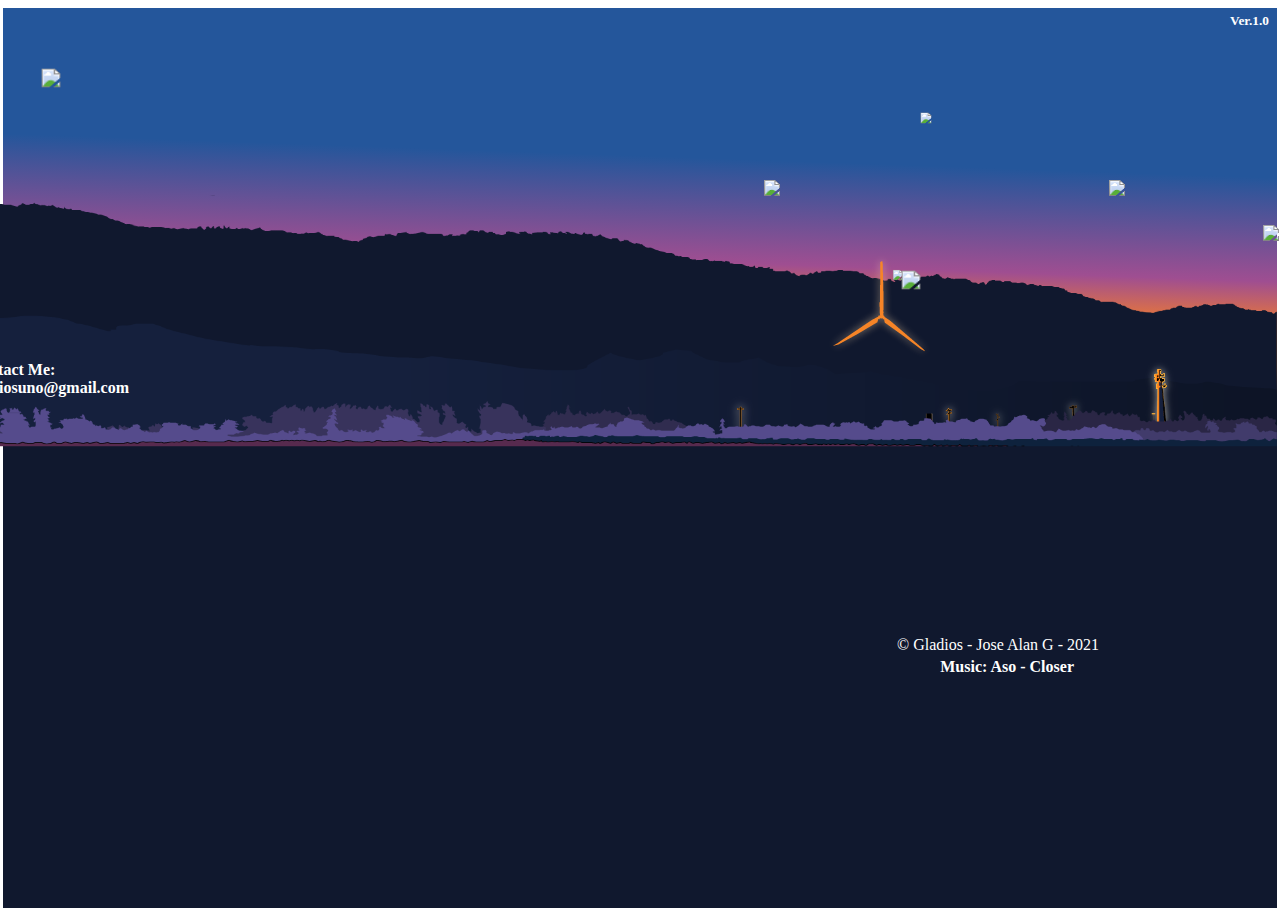
==== index.html @ c3e25130 "Test2" ====
<!DOCTYPE html>
<html lang="en">
  <head>
    <title>GladiosUno Home</title>
    <meta name="viewport" content="width=device-width, initial-scale=1.0">
    <link rel="stylesheet" type="text/css" href="css/style.css">
  </head>
  <body>
    <div class="scene">
      <h1>Contact Me: gladiosuno@gmail.com</h1>
      <h2>Music: Aso - Closer</h2>
      <h3>Ver.1.0</h3>
      <p>&copy; Gladios - Jose Alan G - 2021</p>
      <img src="images/mainb.png" class="soledadup">
      <img src="images/obj1.png" class="obj1">
      <img src="images/obj2.png" class="obj2">
      <img src="images/light1.png" class="light1">
      <img src="images/plight.png" class="plight">
      <img src="images/light1.png" class="plight2">
      <img src="images/planesmoke.png" class="smoke">
      <img src="images/plane.png" class="plane">
      <img src="images/home.png" class="home">
      <a href="aboutme.html"> <img src="images/aboutme.png" class="aboutme"></img></a>
      <a href="portfo.html"> <img src="images/portfo.png" class="portfo"></img></a>
      <a href="portfo.html"> <img src="images/hitbox.png" class="hitabout"></img></a>
      <a href="aboutme.html"> <img src="images/hitbox.png" class="hitportfo"></img></a>

      <audio id="audioFile">
        <source src="audio/AsoCloser.mp3" type="audio/mpeg">
          <source src="audio/AsoCloser.ogg" type="audio/ogg">
      </audio>

      <a href="#!"> <img src="images/play.png" class='musicOff' onclick="playPause()"></img></a>

      <script type="text/javascript">
      var audioFile = document.getElementById('audioFile');
      var musicOff = document.getElementById('musicOff');
      var count = 0;

        function playPause(){
          if(count == 0){
            count = 1;
            audioFile.play();
          } else {
            count = 0;
            audioFile.pause();
          }
        }
</script>

    </div>
  </body>

</html>
---- css/style.css ----
*
{
  width: auto;
  height: auto;
  margin-left: 1px;
  margin-right: 1px;
  padding: 0;
  box-sizing: border-box;
}
.scene
{
  height: 100vh;
  weight: 100vw;
  background: rgb(36,86,155);
  background: linear-gradient(182deg, rgba(36,86,155,1) 18%, rgba(159,78,145,1) 29%, rgba(255,132,28,1) 35%, rgba(255,132,28,1) 38%, rgba(16,24,46,1) 41%);
  overflow: hidden;
}
.musicOff
{
  top: 70px;
  right: 1220px;
  position: absolute;
  z-index: 0;
  transform: scale(1.2);
  animation: opacity 10s infinite;
}
@keyframes opacity {
  0% {opacity: 1;}
  75% {opacity: 0.7;}
  100% {opacity: 1;}
}
.musicOff:hover
{
top: 30px;
}
.home
{
  position: absolute;
  top: 20%;
  right: 39%;
  z-index: 1;
}
.aboutme
{
  position: absolute;
  top: 20%;
  right: 12%;
  z-index: 2;
}
.portfo
{
  position: absolute;
  top: 25%;
  right: 0%;
  z-index: 3;
}
.hitabout
{
  position: absolute;
  top: 150px;
  right: -45px;
  z-index: 1000;
  transform: scale(0.7);
}
.hitportfo
{
  position: absolute;
  top: 110px;
  right: 345px;
  z-index: 1000;
  transform: scale(0.7);
}
.soledadup
{
  position: absolute;
  top: 130px;
  right: -370px;
  transform: scale(0.66);
  z-index: 4;
}
.obj1
{
  position: absolute;
  top: 248px;
  right: 329px;
  z-index: 5;
  animation: rotation 6s infinite linear;
}
@keyframes rotation {
0% { transform: rotate(0deg);
}
 100% {transform: rotate(359deg);}
}
.obj2
{
  position: absolute;
  top: 267px;
  right: 373px;
  z-index: 6;
  transform: scale(0.65);
}
.light1
{
  top: 272px;
  right: 360px;
  position: absolute;
  transform: scale(1.2);
  opacity: 1;
  z-index: 7;
  animation: mylight 7s ease-in-out 0s infinite;

}
@keyframes mylight {
0% { opacity: 0;}
50%{ opacity: 0;}
75%{ opacity: 1;}
100%{opacity: 0.3;}
}
.plane
{
  top: -930px;
  right: 460px;
  position: relative;
  transform: scale(0.4);
  z-index: 0;
  animation: fly 85s ease-in-out 0s;
}
@keyframes fly {
  0% {right: 460px;}
  100%{right: -1150px;}
}
.plight
{
  top: -896px;
  right: 311px;
  position: relative;
  transform: scale(0.5);
  opacity: 1;
  z-index: 1;
  animation: fly2 85s ease-in-out 0s, mylight 1.5s infinite;
}
@keyframes fly2 {
  0% {right: 311px;}
  100% {right: -1300px;}
}
.plight2
{
  top: -892px;
  right: 381px;
  position: relative;
  transform: scale(0.6);
  opacity: 0;
  z-index: 1;
  animation: fly3 84.8s ease-in-out 0s, mylight 2s infinite;
}
@keyframes fly3 {
  0% {right: 381px;}
  100% {right: -1230px;}
}
.smoke
{
  top: 38px;
  right: 1470px;
  position: absolute;
  z-index: 0;
  height: 15px;
  width: 45px;
  animation: smoke1 118s ease-in-out 2.5s;
}
@keyframes smoke1 {
  0% {width: 45px; right: 1470px;}
  65% {width: 1500px; right:0px; opacity: 1}
  100% {width: 1500px; right:0px; opacity: 0.4;}
}
h1
{
  top: 350px;
  right: 1150px;
  position: absolute;
  z-index: 1000;
  color: white;
  font-size: 12pt
}
h2
{
  top: 645px;
  right: 205px;
  position: absolute;
  z-index: 1000;
  color: white;
  font-size: 12pt
}
h3
{
  top: 0px;
  right: 10px;
  position: absolute;
  z-index: 1000;
  color: white;
  font-size: 10pt
}
p
{
  top: 620px;
  right: 180px;
  position: absolute;
  z-index: 1000;
  color: white;
  font-size: 12pt
}
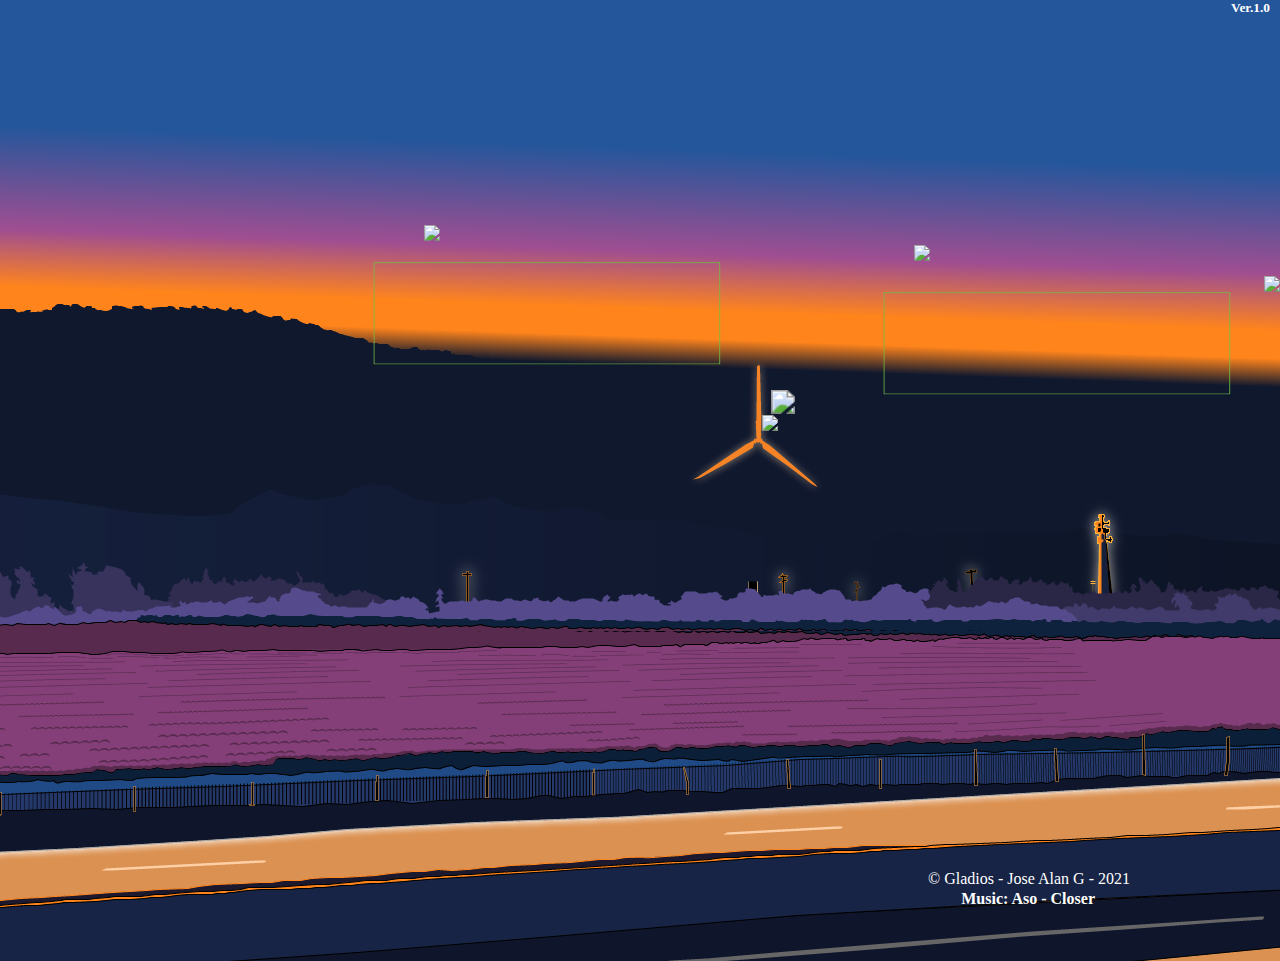
==== commit 0e29911a: "Fix4" ====
--- a/index.html
+++ b/index.html
@@ -12,6 +12,7 @@
       <h3>Ver.1.0</h3>
       <p>&copy; Gladios - Jose Alan G - 2021</p>
       <img src="images/mainb.png" class="soledadup">
+      <img src="images/mainbd.png" class="soledaddw">
       <img src="images/obj1.png" class="obj1">
       <img src="images/obj2.png" class="obj2">
       <img src="images/light1.png" class="light1">
--- a/css/style.css
+++ b/css/style.css
@@ -2,8 +2,7 @@
 {
   width: auto;
   height: auto;
-  margin-left: 1px;
-  margin-right: 1px;
+  margin: 0;
   padding: 0;
   box-sizing: border-box;
 }
@@ -17,11 +16,11 @@
 }
 .musicOff
 {
-  top: 70px;
-  right: 1220px;
+  top: 180px;
+  right: 1640px;
   position: absolute;
   z-index: 0;
-  transform: scale(1.2);
+  transform: scale(1.8);
   animation: opacity 10s infinite;
 }
 @keyframes opacity {
@@ -36,53 +35,61 @@
 .home
 {
   position: absolute;
-  top: 20%;
-  right: 39%;
+  top: 225px;
+  right: 840px;
   z-index: 1;
 }
 .aboutme
 {
   position: absolute;
-  top: 20%;
-  right: 12%;
+  top: 245px;
+  right: 350px;
   z-index: 2;
 }
 .portfo
 {
   position: absolute;
-  top: 25%;
-  right: 0%;
+  top: 276px;
+  right: 0px;
   z-index: 3;
 }
 .hitabout
 {
   position: absolute;
-  top: 150px;
-  right: -45px;
+  top: 270px;
+  right: -25px;
   z-index: 1000;
   transform: scale(0.7);
 }
 .hitportfo
 {
   position: absolute;
-  top: 110px;
-  right: 345px;
+  top: 240px;
+  right: 485px;
   z-index: 1000;
   transform: scale(0.7);
 }
 .soledadup
 {
   position: absolute;
-  top: 130px;
-  right: -370px;
-  transform: scale(0.66);
+  top: 250px;
+  right: 0px;
+  transform: scale(1);
   z-index: 4;
 }
+.soledaddw
+{
+  position: absolute;
+  top: 630px;
+  right: 0px;
+  transform: scale(1);
+  z-index: 3;
+}
 .obj1
 {
   position: absolute;
-  top: 248px;
-  right: 329px;
+  top: 351px;
+  right: 433px;
   z-index: 5;
   animation: rotation 6s infinite linear;
 }
@@ -94,17 +101,17 @@
 .obj2
 {
   position: absolute;
-  top: 267px;
-  right: 373px;
+  top: 415px;
+  right: 502px;
   z-index: 6;
-  transform: scale(0.65);
+  transform: scale(1);
 }
 .light1
 {
-  top: 272px;
-  right: 360px;
-  position: absolute;
-  transform: scale(1.2);
+  top: 394px;
+  right: 489px;
+  position: absolute;
+  transform: scale(1.5);
   opacity: 1;
   z-index: 7;
   animation: mylight 7s ease-in-out 0s infinite;
@@ -118,73 +125,75 @@
 }
 .plane
 {
-  top: -930px;
-  right: 460px;
-  position: relative;
-  transform: scale(0.4);
-  z-index: 0;
+  top: 30px;
+  right: 1880px;
+  position: absolute;
+  transform: scale(0.5);
+  z-index: 4;
+  opacity: 1;
   animation: fly 85s ease-in-out 0s;
 }
 @keyframes fly {
-  0% {right: 460px;}
-  100%{right: -1150px;}
+  0% {right: 1880px; opacity: 1;}
+  99%{right: 5px; transform: scale(0.3); opacity: 0.7;}
+  100%{right: 0px; transform: scale(); opacity: 0;}
 }
 .plight
 {
-  top: -896px;
-  right: 311px;
-  position: relative;
+  top: -11px;
+  right: 1879px;
+  position: absolute;
   transform: scale(0.5);
-  opacity: 1;
-  z-index: 1;
-  animation: fly2 85s ease-in-out 0s, mylight 1.5s infinite;
+  opacity: 0;
+  z-index: 9;
+  animation: fly2 84s ease-in-out 0s, mylight 1.5s infinite; */
 }
 @keyframes fly2 {
-  0% {right: 311px;}
-  100% {right: -1300px;}
+  0% {right: 1879px; opacity: 1;}
+  100% {right: 5px; transform: scale(0.2); opacity: 0;}
 }
 .plight2
 {
-  top: -892px;
-  right: 381px;
-  position: relative;
+  top: -3px;
+  right: 1856px;
+  position: absolute;
   transform: scale(0.6);
   opacity: 0;
-  z-index: 1;
-  animation: fly3 84.8s ease-in-out 0s, mylight 2s infinite;
+  z-index: 10;
+  animation: fly3 83.4s ease-in-out 0s, mylight 2s infinite; */
 }
 @keyframes fly3 {
-  0% {right: 381px;}
-  100% {right: -1230px;}
+  0% {right: 1856px; opacity: 1;}
+  100% {right: 1px; transform: scale(0.2);}
 }
 .smoke
 {
-  top: 38px;
-  right: 1470px;
+  top: 29px;
+  right: 1920px;
   position: absolute;
   z-index: 0;
   height: 15px;
   width: 45px;
-  animation: smoke1 118s ease-in-out 2.5s;
+  animation: smoke1 110s ease-in-out 1.1s;
 }
 @keyframes smoke1 {
-  0% {width: 45px; right: 1470px;}
-  65% {width: 1500px; right:0px; opacity: 1}
-  100% {width: 1500px; right:0px; opacity: 0.4;}
+  0% {width: 45px; right: 1920px;}
+  77% {width: 1920px; right:0px; opacity: 1}
+  100% {width: 1920px; right:0px; opacity: 0.4;}
 }
 h1
 {
-  top: 350px;
-  right: 1150px;
-  position: absolute;
-  z-index: 1000;
-  color: white;
-  font-size: 12pt
+  top: 520px;
+  right: 1620px;
+  position: absolute;
+  z-index: 1000;
+  color: white;
+  font-size: 13pt
 }
 h2
 {
-  top: 645px;
-  right: 205px;
+  top: 890px;
+  right: 185px;
   position: absolute;
   z-index: 1000;
   color: white;
@@ -201,8 +210,8 @@
 }
 p
 {
-  top: 620px;
-  right: 180px;
+  top: 870px;
+  right: 150px;
   position: absolute;
   z-index: 1000;
   color: white;
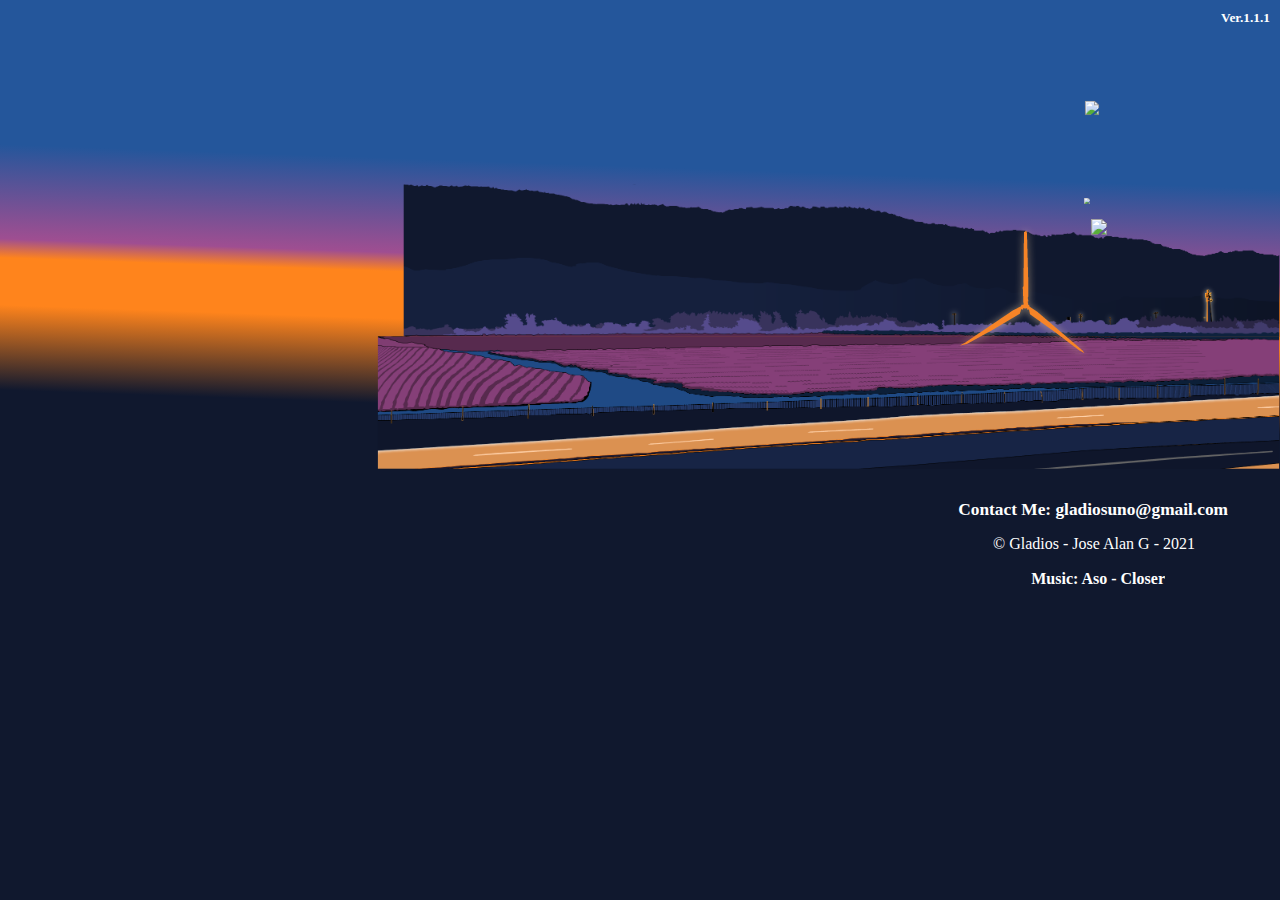
==== commit 856cbfab: "phonetest 1.1.2" ====
--- a/index.html
+++ b/index.html
@@ -3,13 +3,13 @@
   <head>
     <title>GladiosUno Home</title>
     <meta name="viewport" content="width=device-width, initial-scale=1.0">
-    <link rel="stylesheet" type="text/css" href="css/style.css">
+  <link rel="stylesheet" type="text/css" href="css/style.css">
   </head>
   <body>
     <div class="scene">
       <h1>Contact Me: gladiosuno@gmail.com</h1>
       <h2>Music: Aso - Closer</h2>
-      <h3>Ver.1.0</h3>
+      <h3>Ver.1.1.1</h3>
       <p>&copy; Gladios - Jose Alan G - 2021</p>
       <img src="images/mainb.png" class="soledadup">
       <img src="images/mainbd.png" class="soledaddw">
@@ -23,8 +23,8 @@
       <img src="images/home.png" class="home">
       <a href="aboutme.html"> <img src="images/aboutme.png" class="aboutme"></img></a>
       <a href="portfo.html"> <img src="images/portfo.png" class="portfo"></img></a>
-      <a href="portfo.html"> <img src="images/hitbox.png" class="hitabout"></img></a>
-      <a href="aboutme.html"> <img src="images/hitbox.png" class="hitportfo"></img></a>
+      <a href="portfo.html"> <img src="images/hitbox2.png" class="hitabout"></img></a>
+      <a href="aboutme.html"> <img src="images/hitbox2.png" class="hitportfo"></img></a>
 
       <audio id="audioFile">
         <source src="audio/AsoCloser.mp3" type="audio/mpeg">
--- a/css/style.css
+++ b/css/style.css
@@ -5,14 +5,455 @@
   margin: 0;
   padding: 0;
   box-sizing: border-box;
-}
+  overflow:auto;
+}
+/*-------------------------------------phone resolution----------------------------------------------------------*/
+@media all and (min-width: 360px) {
+  .scene
+  {
+    height: 100vh;
+    weight: 100vw;
+    background: rgb(36,86,155);
+  background: linear-gradient(182deg, rgba(36,86,155,1) 20%, rgba(159,78,145,1) 30%, rgba(255,132,28,1) 32%, rgba(255,132,28,1) 37%, rgba(16,24,46,1) 46%);
+  overflow: auto;
+  }
+  .musicOff
+  {
+    top: 100px;
+    right: 180px;
+    position: absolute;
+    z-index: 0;
+    transform: scale(0.9);
+    animation: opacity 10s infinite;
+  }
+  @keyframes opacity {
+    0% {opacity: 1;}
+    75% {opacity: 0.7;}
+    100% {opacity: 1;}
+  }
+  .musicOff:hover
+  {
+  top: 30px;
+  }
+  .home
+  {
+    position: absolute;
+    top: 90px;
+    right: 230px;
+    z-index: 1;
+    opacity: 0;
+    transform: scale(0.5);
+  }
+  .aboutme
+  {
+    position: absolute;
+    top: 90px;
+    right: -158px;
+    z-index: 2;
+    transform: scale(0.5);
+  }
+  .portfo
+  {
+    position: absolute;
+    top: 135px;
+    right: -122px;
+    z-index: 3;
+    transform: scale(0.5);
+  }
+  .hitabout
+  {
+    position: absolute;
+    top: 140px;
+    right: -240px;
+    z-index: 1000;
+    transform: scale(0.2);
+  }
+  .hitportfo
+  {
+    position: absolute;
+    top: 60px;
+    right: -100px;
+    z-index: 1000;
+    transform: scale(0.2);
+  }
+  .soledadup
+  {
+    position: absolute;
+    top: 70px;
+    right: -656px;
+    transform: scale(0.4);
+    z-index: 4;
+  }
+  .soledaddw
+  {
+    position: absolute;
+    top: 237px;
+    right: -675px;
+    transform: scale(0.4);
+    z-index: 3;
+  }
+  .obj1
+  {
+    position: absolute;
+    top: 217px;
+    right: 166px;
+    z-index: 5;
+    animation: rotation 6s infinite linear;
+  }
+  @keyframes rotation {
+  0% { width: 90px; height: 90px; transform: rotate(0deg);
+  }
+   100% { width: 90px; height: 90px; transform: rotate(359deg);}
+  }
+  .obj2
+  {
+    position: absolute;
+    top: 193px;
+    right: 185px;
+    z-index: 6;
+    transform: scale(0.38);
+  }
+  .light1
+  {
+    top: 219px;
+    right: 173px;
+    position: absolute;
+    transform: scale(1);
+    opacity: 1;
+    z-index: 7;
+   animation: mylight 7s ease-in-out 0s infinite;
+
+  }
+  @keyframes mylight {
+  0% { opacity: 0;}
+  50%{ opacity: 0;}
+  75%{ opacity: 1;}
+  100%{opacity: 0.3;}
+  }
+  .plane
+  {
+    top: 30px;
+    right: 980px;
+    position: absolute;
+    transform: scale(0.5);
+    z-index: 4;
+    opacity: 0;
+    animation: fly 85s ease-in-out 0s;
+  }
+  @keyframes fly {
+    0% {right: 980px; opacity: 1;}
+    99%{right: 5px; transform: scale(0.3); opacity: 0.7;}
+    100%{right: 0px; transform: scale(); opacity: 0;}
+  }
+  .plight
+  {
+    top: -11px;
+    right: 979px;
+    position: absolute;
+    transform: scale(0.5);
+    opacity: 0;
+    z-index: 9;
+    animation: fly2 84s ease-in-out 0s, mylight 1.5s infinite; */
+  }
+  @keyframes fly2 {
+    0% {right: 979px; opacity: 1;}
+    100% {right: 5px; transform: scale(0.2); opacity: 0;}
+  }
+  .plight2
+  {
+    top: -3px;
+    right: 956px;
+    position: absolute;
+    transform: scale(0.6);
+    opacity: 0;
+    z-index: 10;
+    animation: fly3 83.4s ease-in-out 0s, mylight 2s infinite; */
+  }
+  @keyframes fly3 {
+    0% {right: 956px; opacity: 1;}
+    100% {right: 1px; transform: scale(0.2);}
+  }
+  .smoke
+  {
+    top: 29px;
+    right: 1020px;
+    position: absolute;
+    z-index: 0;
+    opacity: 0;
+    height: 15px;
+    width: 45px;
+    animation: smoke1 110s ease-in-out 1.1s;
+  }
+  @keyframes smoke1 {
+    0% {opacity: 1; width: 45px; right: 1020px;}
+    77% {width: 1020px; right:0px; opacity: 1}
+    100% {width: 1020px; right:0px; opacity: 0.4;}
+  }
+  h1
+  {
+    top: 500px;
+    right: 52px;
+    position: absolute;
+    z-index: 1000;
+    color: white;
+    font-size: 13pt
+  }
+  h2
+  {
+    top: 570px;
+    right: 115px;
+    position: absolute;
+    z-index: 1000;
+    color: white;
+    font-size: 12pt
+  }
+  h3
+  {
+    top: 10px;
+    right: 10px;
+    position: absolute;
+    z-index: 1000;
+    color: white;
+    font-size: 10pt
+  }
+  p
+  {
+    top: 535px;
+    right: 85px;
+    position: absolute;
+    z-index: 1000;
+    color: white;
+    font-size: 12pt
+  }
+}
+/*-------------------------------------Tablet resolution----------------------------------------------------------*/
+@media all and (min-width: 1300px) {
+  .scene
+  {
+    height: 100vh;
+    weight: 100vw;
+    background: rgb(36,86,155);
+  background: linear-gradient(182deg, rgba(36,86,155,1) 20%, rgba(159,78,145,1) 30%, rgba(255,132,28,1) 32%, rgba(255,132,28,1) 37%, rgba(16,24,46,1) 46%);
+  overflow: auto;
+  }
+  .musicOff
+  {
+    top: 60px;
+    right: 790px;
+    position: absolute;
+    z-index: 0;
+    transform: scale(1.3);
+    animation: opacity 10s infinite;
+  }
+  @keyframes opacity {
+    0% {opacity: 1;}
+    75% {opacity: 0.7;}
+    100% {opacity: 1;}
+  }
+  .musicOff:hover
+  {
+  top: 30px;
+  }
+  .home
+  {
+    position: absolute;
+    top: 90px;
+    right: 230px;
+    z-index: 1;
+    opacity: 1;
+    transform: scale(0.5);
+  }
+  .aboutme
+  {
+    position: absolute;
+    top: 120px;
+    right: 50px;
+    z-index: 2;
+    transform: scale(0.6);
+  }
+  .portfo
+  {
+    position: absolute;
+    top: 130px;
+    right: -95px;
+    z-index: 3;
+    transform: scale(0.6);
+  }
+  .hitabout
+  {
+    position: absolute;
+    top: 120px;
+    right: -145px;
+    z-index: 1000;
+    transform: scale(0.4);
+  }
+  .hitportfo
+  {
+    position: absolute;
+    top: 110px;
+    right: 125px;
+    z-index: 1000;
+    transform: scale(0.4);
+  }
+  .soledadup
+  {
+    position: absolute;
+    top: 70px;
+    right: -437px;
+    transform: scale(0.6);
+    z-index: 4;
+  }
+  .soledaddw
+  {
+    position: absolute;
+    top: 308px;
+    right: -450px;
+    transform: scale(0.6);
+    z-index: 3;
+  }
+  .obj1
+  {
+    position: absolute;
+    top: 216px;
+    right: 260px;
+    z-index: 5;
+    animation: rotation 6s infinite linear;
+  }
+  @keyframes rotation {
+  0% { width: 110px; height: 110px; transform: rotate(0deg);
+  }
+   100% { width: 110px; height: 110px; transform: rotate(359deg);}
+  }
+  .obj2
+  {
+    position: absolute;
+    top: 212px;
+    right: 290px;
+    z-index: 6;
+    transform: scale(0.5);
+  }
+  .light1
+  {
+    top: 226px;
+    right: 278px;
+    position: absolute;
+    transform: scale(1);
+    opacity: 1;
+    z-index: 7;
+   animation: mylight 7s ease-in-out 0s infinite;
+
+  }
+  @keyframes mylight {
+  0% { opacity: 0;}
+  50%{ opacity: 0;}
+  75%{ opacity: 1;}
+  100%{opacity: 0.3;}
+  }
+  .plane
+  {
+    top: 30px;
+    right: 980px;
+    position: absolute;
+    transform: scale(0.5);
+    z-index: 4;
+    opacity: 0;
+    animation: fly 85s ease-in-out 0s;
+  }
+  @keyframes fly {
+    0% {right: 980px; opacity: 1;}
+    99%{right: 5px; transform: scale(0.3); opacity: 0.7;}
+    100%{right: 0px; transform: scale(); opacity: 0;}
+  }
+  .plight
+  {
+    top: -11px;
+    right: 979px;
+    position: absolute;
+    transform: scale(0.5);
+    opacity: 0;
+    z-index: 9;
+    animation: fly2 84s ease-in-out 0s, mylight 1.5s infinite; */
+  }
+  @keyframes fly2 {
+    0% {right: 979px; opacity: 1;}
+    100% {right: 5px; transform: scale(0.2); opacity: 0;}
+  }
+  .plight2
+  {
+    top: -3px;
+    right: 956px;
+    position: absolute;
+    transform: scale(0.6);
+    opacity: 0;
+    z-index: 10;
+    animation: fly3 83.4s ease-in-out 0s, mylight 2s infinite; */
+  }
+  @keyframes fly3 {
+    0% {right: 956px; opacity: 1;}
+    100% {right: 1px; transform: scale(0.2);}
+  }
+  .smoke
+  {
+    top: 29px;
+    right: 1020px;
+    position: absolute;
+    z-index: 0;
+    opacity: 0;
+    height: 15px;
+    width: 45px;
+    animation: smoke1 110s ease-in-out 1.1s;
+  }
+  @keyframes smoke1 {
+    0% {opacity: 1; width: 45px; right: 1020px;}
+    77% {width: 1020px; right:0px; opacity: 1}
+    100% {width: 1020px; right:0px; opacity: 0.4;}
+  }
+  h1
+  {
+    top: 300px;
+    right: 680px;
+    position: absolute;
+    z-index: 1000;
+    color: white;
+    font-size: 13pt
+  }
+  h2
+  {
+    top: 570px;
+    right: 125px;
+    position: absolute;
+    z-index: 1000;
+    color: white;
+    font-size: 12pt
+  }
+  h3
+  {
+    top: 10px;
+    right: 10px;
+    position: absolute;
+    z-index: 1000;
+    color: white;
+    font-size: 10pt
+  }
+  p
+  {
+    top: 535px;
+    right: 100px;
+    position: absolute;
+    z-index: 1000;
+    color: white;
+    font-size: 12pt
+  }
+}
+/*---------------------------------------- 1080 resolution----------------------------------------*/
+@media all and (min-width: 1920px) {
 .scene
 {
   height: 100vh;
   weight: 100vw;
   background: rgb(36,86,155);
   background: linear-gradient(182deg, rgba(36,86,155,1) 18%, rgba(159,78,145,1) 29%, rgba(255,132,28,1) 35%, rgba(255,132,28,1) 38%, rgba(16,24,46,1) 41%);
-  overflow: hidden;
+  overflow: auto;
 }
 .musicOff
 {
@@ -130,7 +571,7 @@
   position: absolute;
   transform: scale(0.5);
   z-index: 4;
-  opacity: 1;
+  opacity: 0;
   animation: fly 85s ease-in-out 0s;
 }
 @keyframes fly {
@@ -172,12 +613,13 @@
   right: 1920px;
   position: absolute;
   z-index: 0;
+  opacity: 0;
   height: 15px;
   width: 45px;
   animation: smoke1 110s ease-in-out 1.1s;
 }
 @keyframes smoke1 {
-  0% {width: 45px; right: 1920px;}
+  0% {opacity: 1; width: 45px; right: 1920px;}
   77% {width: 1920px; right:0px; opacity: 1}
   100% {width: 1920px; right:0px; opacity: 0.4;}
 }
@@ -217,3 +659,221 @@
   color: white;
   font-size: 12pt
 }
+}
+/*-------------------------------------2K resolutio----------------------------------------------------------------*/
+@media all and (min-width: 2560px) {
+  .scene
+  {
+    height: 100vh;
+    weight: 100vw;
+    background: rgb(36,86,155);
+  background: linear-gradient(183deg, rgba(36,86,155,1) 22%, rgba(159,78,145,1) 33%, rgba(255,132,28,1) 40%, rgba(255,132,28,1) 45%, rgba(16,24,46,1) 50%);
+    overflow: auto;
+  }
+  .musicOff
+  {
+    top: 390px;
+    right: 2170px;
+    position: absolute;
+    z-index: 0;
+    transform: scale(2.6);
+    animation: opacity 10s infinite;
+  }
+  @keyframes opacity {
+    0% {opacity: 1;}
+    75% {opacity: 0.7;}
+    100% {opacity: 1;}
+  }
+  .musicOff:hover
+  {
+  top: 130px;
+  }
+  .home
+  {
+    position: absolute;
+    top: 460px;
+    right: 1080px;
+    transform: scale(1.46);
+    z-index: 1;
+  }
+  .aboutme
+  {
+    position: absolute;
+    top: 490px;
+    right: 490px;
+    transform: scale(1.45);
+    z-index: 2;
+  }
+  .portfo
+  {
+    position: absolute;
+    top: 515px;
+    right: 110px;
+    transform: scale(1.45);
+    z-index: 3;
+  }
+  .hitabout
+  {
+    position: absolute;
+    top: 470px;
+    right: 0px;
+    z-index: 1000;
+    transform: scale(1);
+  }
+  .hitportfo
+  {
+    position: absolute;
+    top: 440px;
+    right: 595px;
+    z-index: 1000;
+    transform: scale(0.9);
+  }
+  .soledadup
+  {
+    position: absolute;
+    top: 526px;
+    right: 385px;
+    transform: scale(1.35);
+    z-index: 4;
+  }
+  .soledaddw
+  {
+    position: absolute;
+    top: 1040px;
+    right: 455px;
+    transform: scale(1.4);
+    z-index: 3;
+  }
+  .obj1
+  {
+    position: absolute;
+    top: 575px;
+    right: 570px;
+    z-index: 5;
+    animation: rotation 6s infinite linear;
+  }
+  @keyframes rotation {
+  0% {width: 270px; height: 270px; transform: rotate(0deg);}
+   100% {width: 270px; height: 270px; transform: rotate(359deg);}
+  }
+  .obj2
+  {
+    position: absolute;
+    top: 715px;
+    right: 689px;
+    z-index: 6;
+    transform: scale(1.4);
+  }
+  .light1
+  {
+    top: 663px;
+    right: 675px;
+    position: absolute;
+    transform: scale(3);
+    opacity: 1;
+    z-index: 7;
+    animation: mylight 7s ease-in-out 0s infinite;
+
+  }
+  @keyframes mylight {
+  0% { opacity: 0;}
+  50%{ opacity: 0;}
+  75%{ opacity: 1;}
+  100%{opacity: 0.3;}
+  }
+  .plane
+  {
+    top: 30px;
+    right: 2480px;
+    position: absolute;
+    transform: scale(0.8);
+    z-index: 4;
+    opacity: 0;
+    animation: fly 85s ease-in-out 0s;
+  }
+  @keyframes fly {
+    0% {right: 2480px; opacity: 1;}
+    99%{right: 5px; transform: scale(0.4); opacity: 0.7;}
+    100%{right: 0px; transform: scale(); opacity: 0;}
+  }
+  .plight
+  {
+    top: -11px;
+    right: 2479px;
+    position: absolute;
+    transform: scale(0.7);
+    opacity: 0;
+    z-index: 9;
+    animation: fly2 84s ease-in-out 0s, mylight 1.5s infinite; */
+  }
+  @keyframes fly2 {
+    0% {right: 2479px; opacity: 1;}
+    100% {right: 5px; transform: scale(0.3); opacity: 0;}
+  }
+  .plight2
+  {
+    top: -3px;
+    right: 2456px;
+    position: absolute;
+    transform: scale(0.8);
+    opacity: 0;
+    z-index: 10;
+    animation: fly3 83.4s ease-in-out 0s, mylight 2s infinite; */
+  }
+  @keyframes fly3 {
+    0% {right: 2456px; opacity: 1;}
+    100% {right: 1px; transform: scale(0.5);}
+  }
+  .smoke
+  {
+    top: 29px;
+    right: 2520px;
+    position: absolute;
+    z-index: 0;
+    opacity: 0;
+    height: 15px;
+    width: 45px;
+    animation: smoke1 110s ease-in-out 1.1s;
+  }
+  @keyframes smoke1 {
+    0% {opacity: 1; width: 45px; right: 2520px;}
+    77% {width: 2520px; right:0px; opacity: 1}
+    100% {width: 2520px; right:0px; opacity: 0.4;}
+  }
+  h1
+  {
+    top: 820px;
+    right: 1950px;
+    position: absolute;
+    z-index: 1000;
+    color: white;
+    font-size: 16pt
+  }
+  h2
+  {
+    top: 1400px;
+    right: 185px;
+    position: absolute;
+    z-index: 1000;
+    color: white;
+    font-size: 13pt
+  }
+  h3
+  {
+    top: 0px;
+    right: 10px;
+    position: absolute;
+    z-index: 1000;
+    color: white;
+    font-size: 12pt
+  }
+  p
+  {
+    top: 1370px;
+    right: 150px;
+    position: absolute;
+    z-index: 1000;
+    color: white;
+    font-size: 14pt
+  }
+}
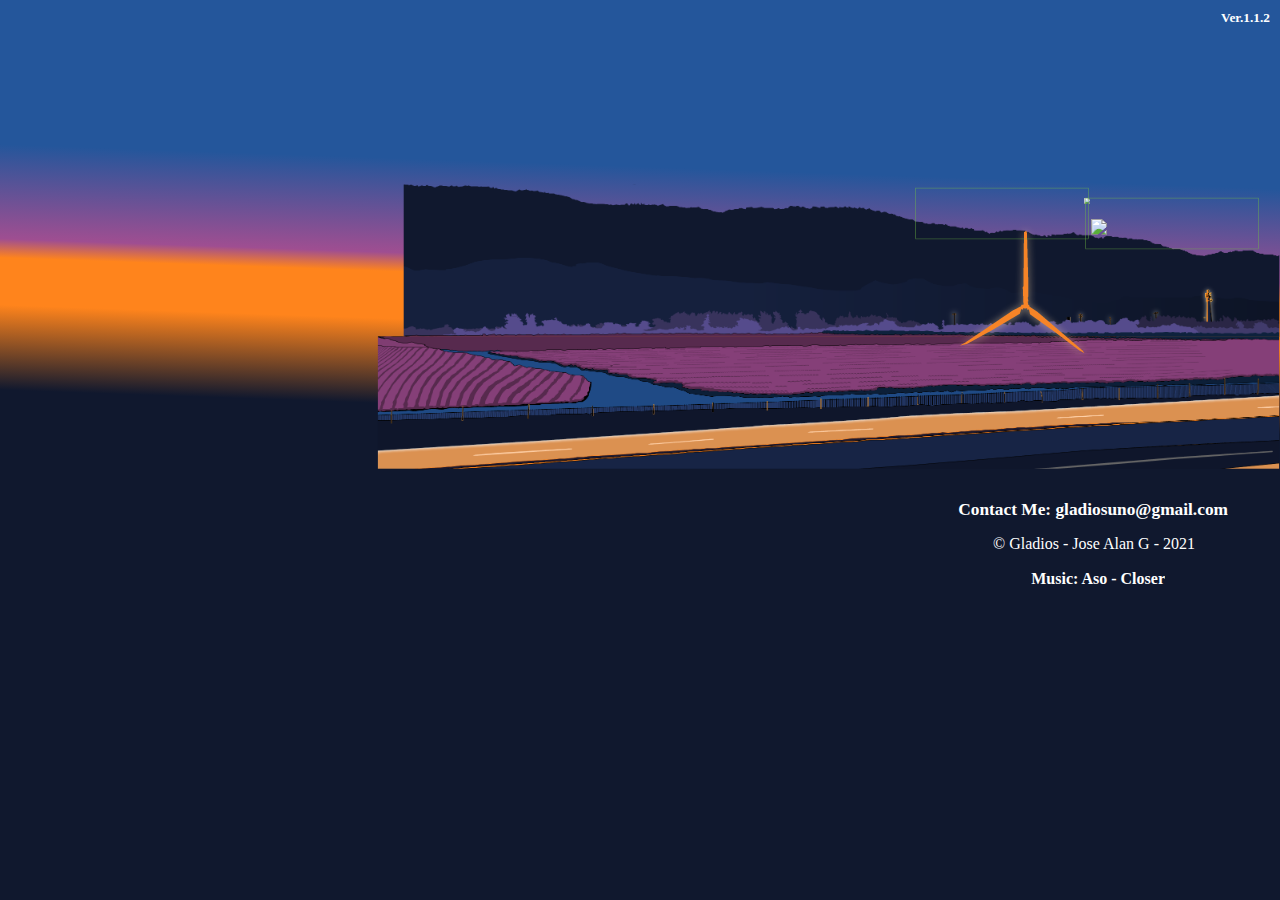
==== commit f1bfa169: "phonefix2" ====
--- a/index.html
+++ b/index.html
@@ -9,7 +9,7 @@
     <div class="scene">
       <h1>Contact Me: gladiosuno@gmail.com</h1>
       <h2>Music: Aso - Closer</h2>
-      <h3>Ver.1.1.1</h3>
+      <h3>Ver.1.1.2</h3>
       <p>&copy; Gladios - Jose Alan G - 2021</p>
       <img src="images/mainb.png" class="soledadup">
       <img src="images/mainbd.png" class="soledaddw">
@@ -23,8 +23,8 @@
       <img src="images/home.png" class="home">
       <a href="aboutme.html"> <img src="images/aboutme.png" class="aboutme"></img></a>
       <a href="portfo.html"> <img src="images/portfo.png" class="portfo"></img></a>
-      <a href="portfo.html"> <img src="images/hitbox2.png" class="hitabout"></img></a>
-      <a href="aboutme.html"> <img src="images/hitbox2.png" class="hitportfo"></img></a>
+      <a href="portfo.html"> <img src="images/hitbox.png" class="hitabout"></img></a>
+      <a href="aboutme.html"> <img src="images/hitbox.png" class="hitportfo"></img></a>
 
       <audio id="audioFile">
         <source src="audio/AsoCloser.mp3" type="audio/mpeg">
--- a/css/style.css
+++ b/css/style.css
@@ -19,11 +19,11 @@
   }
   .musicOff
   {
-    top: 100px;
+    top: -20px;
     right: 180px;
     position: absolute;
     z-index: 0;
-    transform: scale(0.9);
+    transform: scale(0.4);
     animation: opacity 10s infinite;
   }
   @keyframes opacity {
@@ -33,7 +33,7 @@
   }
   .musicOff:hover
   {
-  top: 30px;
+  transform: scale(0.6);
   }
   .home
   {
@@ -47,8 +47,8 @@
   .aboutme
   {
     position: absolute;
-    top: 90px;
-    right: -158px;
+    top: 130px;
+    right: -60px;
     z-index: 2;
     transform: scale(0.5);
   }
@@ -63,18 +63,18 @@
   .hitabout
   {
     position: absolute;
+    top: 150px;
+    right: -140px;
+    z-index: 1000;
+    transform: scale(0.35);
+  }
+  .hitportfo
+  {
+    position: absolute;
     top: 140px;
-    right: -240px;
-    z-index: 1000;
-    transform: scale(0.2);
-  }
-  .hitportfo
-  {
-    position: absolute;
-    top: 60px;
-    right: -100px;
-    z-index: 1000;
-    transform: scale(0.2);
+    right: 30px;
+    z-index: 1000;
+    transform: scale(0.35);
   }
   .soledadup
   {
@@ -133,7 +133,7 @@
   .plane
   {
     top: 30px;
-    right: 980px;
+    right: 380px;
     position: absolute;
     transform: scale(0.5);
     z-index: 4;
@@ -141,14 +141,14 @@
     animation: fly 85s ease-in-out 0s;
   }
   @keyframes fly {
-    0% {right: 980px; opacity: 1;}
+    0% {right: 380px; opacity: 1;}
     99%{right: 5px; transform: scale(0.3); opacity: 0.7;}
     100%{right: 0px; transform: scale(); opacity: 0;}
   }
   .plight
   {
     top: -11px;
-    right: 979px;
+    right: 379px;
     position: absolute;
     transform: scale(0.5);
     opacity: 0;
@@ -156,13 +156,13 @@
     animation: fly2 84s ease-in-out 0s, mylight 1.5s infinite; */
   }
   @keyframes fly2 {
-    0% {right: 979px; opacity: 1;}
+    0% {right: 379px; opacity: 1;}
     100% {right: 5px; transform: scale(0.2); opacity: 0;}
   }
   .plight2
   {
     top: -3px;
-    right: 956px;
+    right: 356px;
     position: absolute;
     transform: scale(0.6);
     opacity: 0;
@@ -170,13 +170,13 @@
     animation: fly3 83.4s ease-in-out 0s, mylight 2s infinite; */
   }
   @keyframes fly3 {
-    0% {right: 956px; opacity: 1;}
+    0% {right: 356px; opacity: 1;}
     100% {right: 1px; transform: scale(0.2);}
   }
   .smoke
   {
     top: 29px;
-    right: 1020px;
+    right: 460px;
     position: absolute;
     z-index: 0;
     opacity: 0;
@@ -185,9 +185,9 @@
     animation: smoke1 110s ease-in-out 1.1s;
   }
   @keyframes smoke1 {
-    0% {opacity: 1; width: 45px; right: 1020px;}
-    77% {width: 1020px; right:0px; opacity: 1}
-    100% {width: 1020px; right:0px; opacity: 0.4;}
+    0% {opacity: 1; width: 45px; right: 460px;}
+    77% {width: 460px; right:0px; opacity: 1}
+    100% {width: 460px; right:0px; opacity: 0.4;}
   }
   h1
   {
@@ -478,6 +478,7 @@
   position: absolute;
   top: 225px;
   right: 840px;
+  transform: scale(1);
   z-index: 1;
 }
 .aboutme
@@ -485,6 +486,7 @@
   position: absolute;
   top: 245px;
   right: 350px;
+  transform: scale(1);
   z-index: 2;
 }
 .portfo
@@ -492,6 +494,7 @@
   position: absolute;
   top: 276px;
   right: 0px;
+  transform: scale(1);
   z-index: 3;
 }
 .hitabout
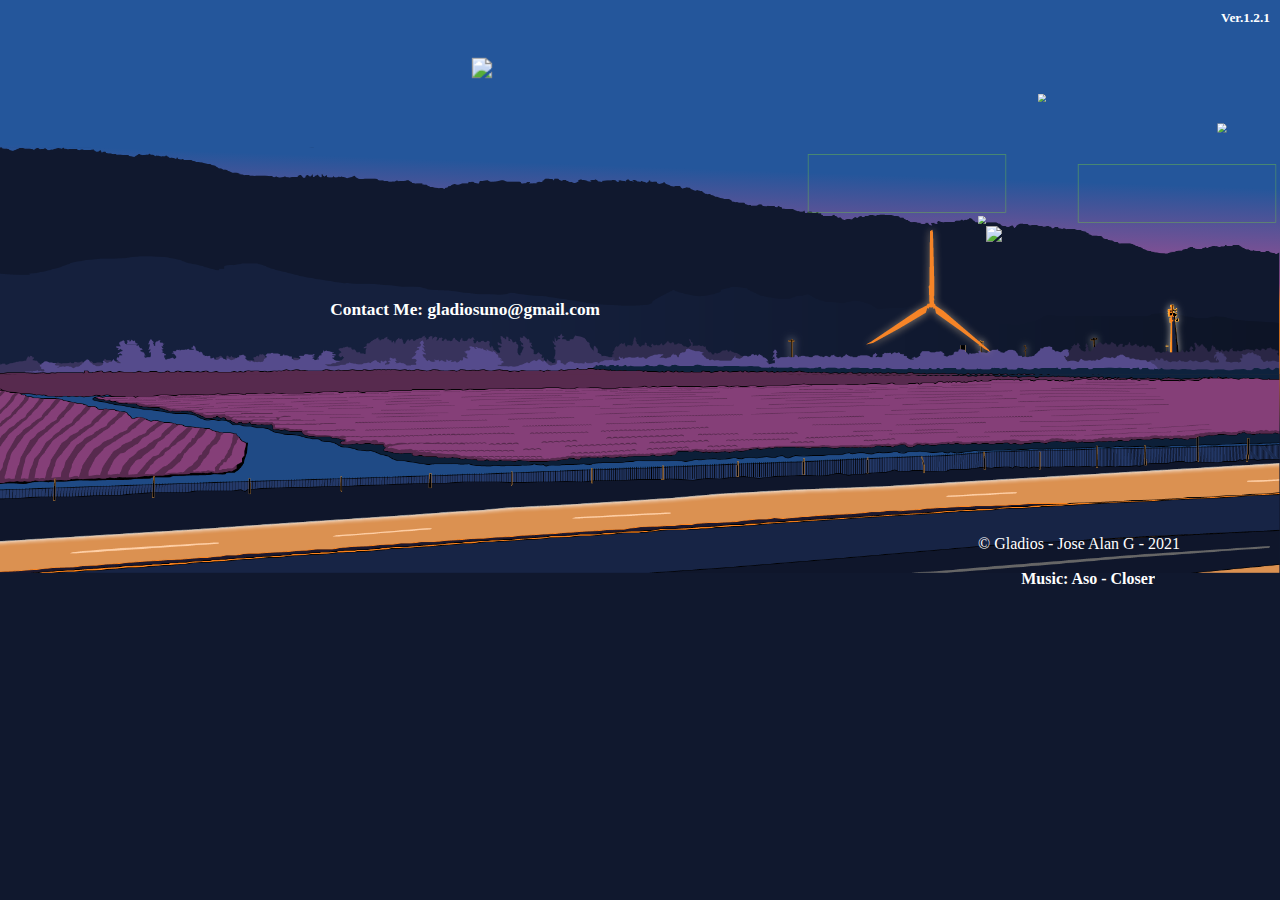
==== commit bea7e681: "Phone wide test" ====
--- a/index.html
+++ b/index.html
@@ -9,7 +9,7 @@
     <div class="scene">
       <h1>Contact Me: gladiosuno@gmail.com</h1>
       <h2>Music: Aso - Closer</h2>
-      <h3>Ver.1.1.2</h3>
+      <h3>Ver.1.2.1</h3>
       <p>&copy; Gladios - Jose Alan G - 2021</p>
       <img src="images/mainb.png" class="soledadup">
       <img src="images/mainbd.png" class="soledaddw">
--- a/css/style.css
+++ b/css/style.css
@@ -7,8 +7,227 @@
   box-sizing: border-box;
   overflow:auto;
 }
+/*-------------------------------------iphone X resolution----------------------------------------------------------*/
+@media all and (min-width: 320px) {
+  .scene
+  {
+  height: 100vh;
+  weight: 100vw;
+  background: rgb(36,86,155);
+  background: linear-gradient(182deg, rgba(36,86,155,1) 20%, rgba(159,78,145,1) 30%, rgba(255,132,28,1) 32%, rgba(255,132,28,1) 37%, rgba(16,24,46,1) 46%);
+  overflow: auto;
+  }
+  .musicOff
+  {
+    top: -30px;
+    right: 50px;
+    position: absolute;
+    z-index: 0;
+    transform: scale(0.4);
+    animation: opacity 10s infinite;
+  }
+  @keyframes opacity {
+    0% {opacity: 1;}
+    75% {opacity: 0.7;}
+    100% {opacity: 1;}
+  }
+  .musicOff:hover
+  {
+  transform: scale(0.6);
+  }
+  .home
+  {
+    position: absolute;
+    top: 90px;
+    right: 230px;
+    z-index: 1;
+    opacity: 0;
+    transform: scale(0.5);
+  }
+  .aboutme
+  {
+    position: absolute;
+    top: 127px;
+    right: -45px;
+    z-index: 2;
+    transform: scale(0.45);
+  }
+  .portfo
+  {
+    position: absolute;
+    top: 135px;
+    right: -134px;
+    z-index: 3;
+    transform: scale(0.45);
+  }
+  .hitabout
+  {
+    position: absolute;
+    top: 146px;
+    right: -148px;
+    z-index: 1000;
+    transform: scale(0.39);
+  }
+  .hitportfo
+  {
+    position: absolute;
+    top: 130px;
+    right: 50px;
+    z-index: 1000;
+    transform: scale(0.39);
+  }
+  .soledadup
+  {
+    position: absolute;
+    top: 70px;
+    right: -656px;
+    transform: scale(0.4);
+    z-index: 4;
+  }
+  .soledaddw
+  {
+    position: absolute;
+    top: 237px;
+    right: -675px;
+    transform: scale(0.4);
+    z-index: 3;
+  }
+  .obj1
+  {
+    position: absolute;
+    top: 217px;
+    right: 166px;
+    z-index: 5;
+    animation: rotation 6s infinite linear;
+  }
+  @keyframes rotation {
+  0% { width: 90px; height: 90px; transform: rotate(0deg);
+  }
+   100% { width: 90px; height: 90px; transform: rotate(359deg);}
+  }
+  .obj2
+  {
+    position: absolute;
+    top: 193px;
+    right: 185px;
+    z-index: 6;
+    transform: scale(0.38);
+  }
+  .light1
+  {
+    top: 219px;
+    right: 173px;
+    position: absolute;
+    transform: scale(1);
+    opacity: 1;
+    z-index: 7;
+   animation: mylight 7s ease-in-out 0s infinite;
+
+  }
+  @keyframes mylight {
+  0% { opacity: 0;}
+  50%{ opacity: 0;}
+  75%{ opacity: 1;}
+  100%{opacity: 0.3;}
+  }
+  .plane
+  {
+    top: 30px;
+    right: 380px;
+    position: absolute;
+    transform: scale(0.5);
+    z-index: 4;
+    opacity: 0;
+    animation: fly 85s ease-in-out 0s;
+  }
+  @keyframes fly {
+    0% {right: 380px; opacity: 1;}
+    99%{right: 5px; transform: scale(0.3); opacity: 0.7;}
+    100%{right: 0px; transform: scale(); opacity: 0;}
+  }
+  .plight
+  {
+    top: -11px;
+    right: 379px;
+    position: absolute;
+    transform: scale(0.5);
+    opacity: 0;
+    z-index: 9;
+    animation: fly2 84s ease-in-out 0s, mylight 1.5s infinite; */
+  }
+  @keyframes fly2 {
+    0% {right: 379px; opacity: 1;}
+    100% {right: 5px; transform: scale(0.2); opacity: 0;}
+  }
+  .plight2
+  {
+    top: -3px;
+    right: 356px;
+    position: absolute;
+    transform: scale(0.6);
+    opacity: 0;
+    z-index: 10;
+    animation: fly3 83.4s ease-in-out 0s, mylight 2s infinite; */
+  }
+  @keyframes fly3 {
+    0% {right: 356px; opacity: 1;}
+    100% {right: 1px; transform: scale(0.2);}
+  }
+  .smoke
+  {
+    top: 29px;
+    right: 460px;
+    position: absolute;
+    z-index: 0;
+    opacity: 0;
+    height: 15px;
+    width: 45px;
+    animation: smoke1 110s ease-in-out 1.1s;
+  }
+  @keyframes smoke1 {
+    0% {opacity: 1; width: 45px; right: 460px;}
+    77% {width: 460px; right:0px; opacity: 1}
+    100% {width: 460px; right:0px; opacity: 0.4;}
+  }
+  h1
+  {
+    top: 500px;
+    right: 55px;
+    position: absolute;
+    z-index: 1000;
+    color: white;
+    font-size: 13pt
+  }
+  h2
+  {
+    top: 610px;
+    right: 125px;
+    position: absolute;
+    z-index: 1000;
+    color: white;
+    font-size: 12pt
+  }
+  h3
+  {
+    top: 10px;
+    right: 10px;
+    position: absolute;
+    z-index: 1000;
+    color: white;
+    font-size: 10pt
+  }
+  p
+  {
+    top: 580px;
+    right: 90px;
+    position: absolute;
+    z-index: 1000;
+    color: white;
+    font-size: 12pt
+  }
+}
 /*-------------------------------------phone resolution----------------------------------------------------------*/
-@media all and (min-width: 360px) {
+@media all and (min-width: 400px) {
   .scene
   {
     height: 100vh;
@@ -19,8 +238,8 @@
   }
   .musicOff
   {
-    top: -20px;
-    right: 180px;
+    top: -30px;
+    right: 50px;
     position: absolute;
     z-index: 0;
     transform: scale(0.4);
@@ -47,8 +266,8 @@
   .aboutme
   {
     position: absolute;
-    top: 130px;
-    right: -60px;
+    top: 127px;
+    right: -30px;
     z-index: 2;
     transform: scale(0.5);
   }
@@ -63,18 +282,18 @@
   .hitabout
   {
     position: absolute;
-    top: 150px;
+    top: 146px;
     right: -140px;
     z-index: 1000;
-    transform: scale(0.35);
+    transform: scale(0.39);
   }
   .hitportfo
   {
     position: absolute;
-    top: 140px;
-    right: 30px;
-    z-index: 1000;
-    transform: scale(0.35);
+    top: 130px;
+    right: 59px;
+    z-index: 1000;
+    transform: scale(0.39);
   }
   .soledadup
   {
@@ -191,8 +410,8 @@
   }
   h1
   {
-    top: 500px;
-    right: 52px;
+    top: 520px;
+    right: 70px;
     position: absolute;
     z-index: 1000;
     color: white;
@@ -200,8 +419,8 @@
   }
   h2
   {
-    top: 570px;
-    right: 115px;
+    top: 670px;
+    right: 138px;
     position: absolute;
     z-index: 1000;
     color: white;
@@ -218,16 +437,235 @@
   }
   p
   {
-    top: 535px;
-    right: 85px;
+    top: 635px;
+    right: 105px;
     position: absolute;
     z-index: 1000;
     color: white;
     font-size: 12pt
   }
 }
+/*-------------------------------------phone wide resolution----------------------------------------------------------*/
+@media all and (min-width: 667px) {
+  .scene
+  {
+    height: 100vh;
+    weight: 100vw;
+    background: rgb(36,86,155);
+  background: linear-gradient(182deg, rgba(36,86,155,1) 20%, rgba(159,78,145,1) 36%, rgba(255,132,28,1) 39%, rgba(255,132,28,1) 43%, rgba(16,24,46,1) 46%);
+  overflow: auto;
+  }
+  .musicOff
+  {
+    top: -20px;
+    right: 510px;
+    position: absolute;
+    z-index: 0;
+    transform: scale(0.8);
+    animation: opacity 10s infinite;
+  }
+  @keyframes opacity {
+    0% {opacity: 1;}
+    75% {opacity: 0.7;}
+    100% {opacity: 1;}
+  }
+  .musicOff:hover
+  {
+  transform: scale(0.8);
+  }
+  .home
+  {
+    position: absolute;
+    top: 24px;
+    right: 50px;
+    z-index: 1;
+    opacity: 1;
+    transform: scale(0.4);
+  }
+  .aboutme
+  {
+    position: absolute;
+    top: 44px;
+    right: -70px;
+    z-index: 2;
+    transform: scale(0.4);
+  }
+  .portfo
+  {
+    position: absolute;
+    top: 55px;
+    right: -146px;
+    z-index: 3;
+    transform: scale(0.4);
+  }
+  .hitabout
+  {
+    position: absolute;
+    top: 70px;
+    right: -148px;
+    z-index: 1000;
+    transform: scale(0.4);
+  }
+  .hitportfo
+  {
+    position: absolute;
+    top: 50px;
+    right: 50px;
+    z-index: 1000;
+    transform: scale(0.39);
+  }
+  .soledadup
+  {
+    position: absolute;
+    top: -20px;
+    right: -656px;
+    transform: scale(0.4);
+    z-index: 4;
+  }
+  .soledaddw
+  {
+    position: absolute;
+    top: 147px;
+    right: -675px;
+    transform: scale(0.4);
+    z-index: 3;
+  }
+  .obj1
+  {
+    position: absolute;
+    top: 126px;
+    right: 166px;
+    z-index: 5;
+    animation: rotation 6s infinite linear;
+  }
+  @keyframes rotation {
+  0% { width: 90px; height: 90px; transform: rotate(0deg);
+  }
+   100% { width: 90px; height: 90px; transform: rotate(359deg);}
+  }
+  .obj2
+  {
+    position: absolute;
+    top: 103px;
+    right: 185px;
+    z-index: 6;
+    transform: scale(0.38);
+  }
+  .light1
+  {
+    top: 128px;
+    right: 173px;
+    position: absolute;
+    transform: scale(1);
+    opacity: 1;
+    z-index: 7;
+   animation: mylight 7s ease-in-out 0s infinite;
+
+  }
+  @keyframes mylight {
+  0% { opacity: 0;}
+  50%{ opacity: 0;}
+  75%{ opacity: 1;}
+  100%{opacity: 0.3;}
+  }
+  .plane
+  {
+    top: 30px;
+    right: 780px;
+    position: absolute;
+    transform: scale(0.5);
+    z-index: 4;
+    opacity: 0;
+    animation: fly 85s ease-in-out 0s;
+  }
+  @keyframes fly {
+    0% {right: 780px; opacity: 1;}
+    99%{right: 5px; transform: scale(0.3); opacity: 0.7;}
+    100%{right: 0px; transform: scale(); opacity: 0;}
+  }
+  .plight
+  {
+    top: -11px;
+    right: 779px;
+    position: absolute;
+    transform: scale(0.5);
+    opacity: 0;
+    z-index: 9;
+    animation: fly2 84s ease-in-out 0s, mylight 1.5s infinite; */
+  }
+  @keyframes fly2 {
+    0% {right: 779px; opacity: 1;}
+    100% {right: 5px; transform: scale(0.2); opacity: 0;}
+  }
+  .plight2
+  {
+    top: -3px;
+    right: 756px;
+    position: absolute;
+    transform: scale(0.6);
+    opacity: 0;
+    z-index: 10;
+    animation: fly3 83.4s ease-in-out 0s, mylight 2s infinite; */
+  }
+  @keyframes fly3 {
+    0% {right: 756px; opacity: 1;}
+    100% {right: 1px; transform: scale(0.2);}
+  }
+  .smoke
+  {
+    top: 29px;
+    right: 860px;
+    position: absolute;
+    z-index: 0;
+    opacity: 0;
+    height: 15px;
+    width: 45px;
+    animation: smoke1 110s ease-in-out 1.1s;
+  }
+  @keyframes smoke1 {
+    0% {opacity: 1; width: 45px; right: 860px;}
+    77% {width: 860px; right:0px; opacity: 1}
+    100% {width: 860px; right:0px; opacity: 0.4;}
+  }
+  h1
+  {
+    top: 185px;
+    right: 415px;
+    position: absolute;
+    z-index: 1000;
+    color: white;
+    font-size: 11pt
+  }
+  h2
+  {
+    top: 350px;
+    right: 50px;
+    position: absolute;
+    z-index: 1000;
+    color: white;
+    font-size: 10pt
+  }
+  h3
+  {
+    top: 10px;
+    right: 10px;
+    position: absolute;
+    z-index: 1000;
+    color: white;
+    font-size: 10pt
+  }
+  p
+  {
+    top: 330px;
+    right: 10px;
+    position: absolute;
+    z-index: 1000;
+    color: white;
+    font-size: 12pt
+  }
+}
 /*-------------------------------------Tablet resolution----------------------------------------------------------*/
-@media all and (min-width: 1300px) {
+@media all and (min-width: 1023px) {
   .scene
   {
     height: 100vh;
@@ -253,6 +691,7 @@
   .musicOff:hover
   {
   top: 30px;
+  transform: scale(0.6);
   }
   .home
   {
@@ -472,6 +911,7 @@
 .musicOff:hover
 {
 top: 30px;
+transform: scale(1.8);
 }
 .home
 {
@@ -690,6 +1130,7 @@
   .musicOff:hover
   {
   top: 130px;
+  transform: scale(2.6);
   }
   .home
   {
@@ -718,18 +1159,18 @@
   .hitabout
   {
     position: absolute;
+    top: 495px;
+    right: 70px;
+    z-index: 1000;
+    transform: scale(1.25);
+  }
+  .hitportfo
+  {
+    position: absolute;
     top: 470px;
-    right: 0px;
-    z-index: 1000;
-    transform: scale(1);
-  }
-  .hitportfo
-  {
-    position: absolute;
-    top: 440px;
-    right: 595px;
-    z-index: 1000;
-    transform: scale(0.9);
+    right: 710px;
+    z-index: 1000;
+    transform: scale(1.25);
   }
   .soledadup
   {
